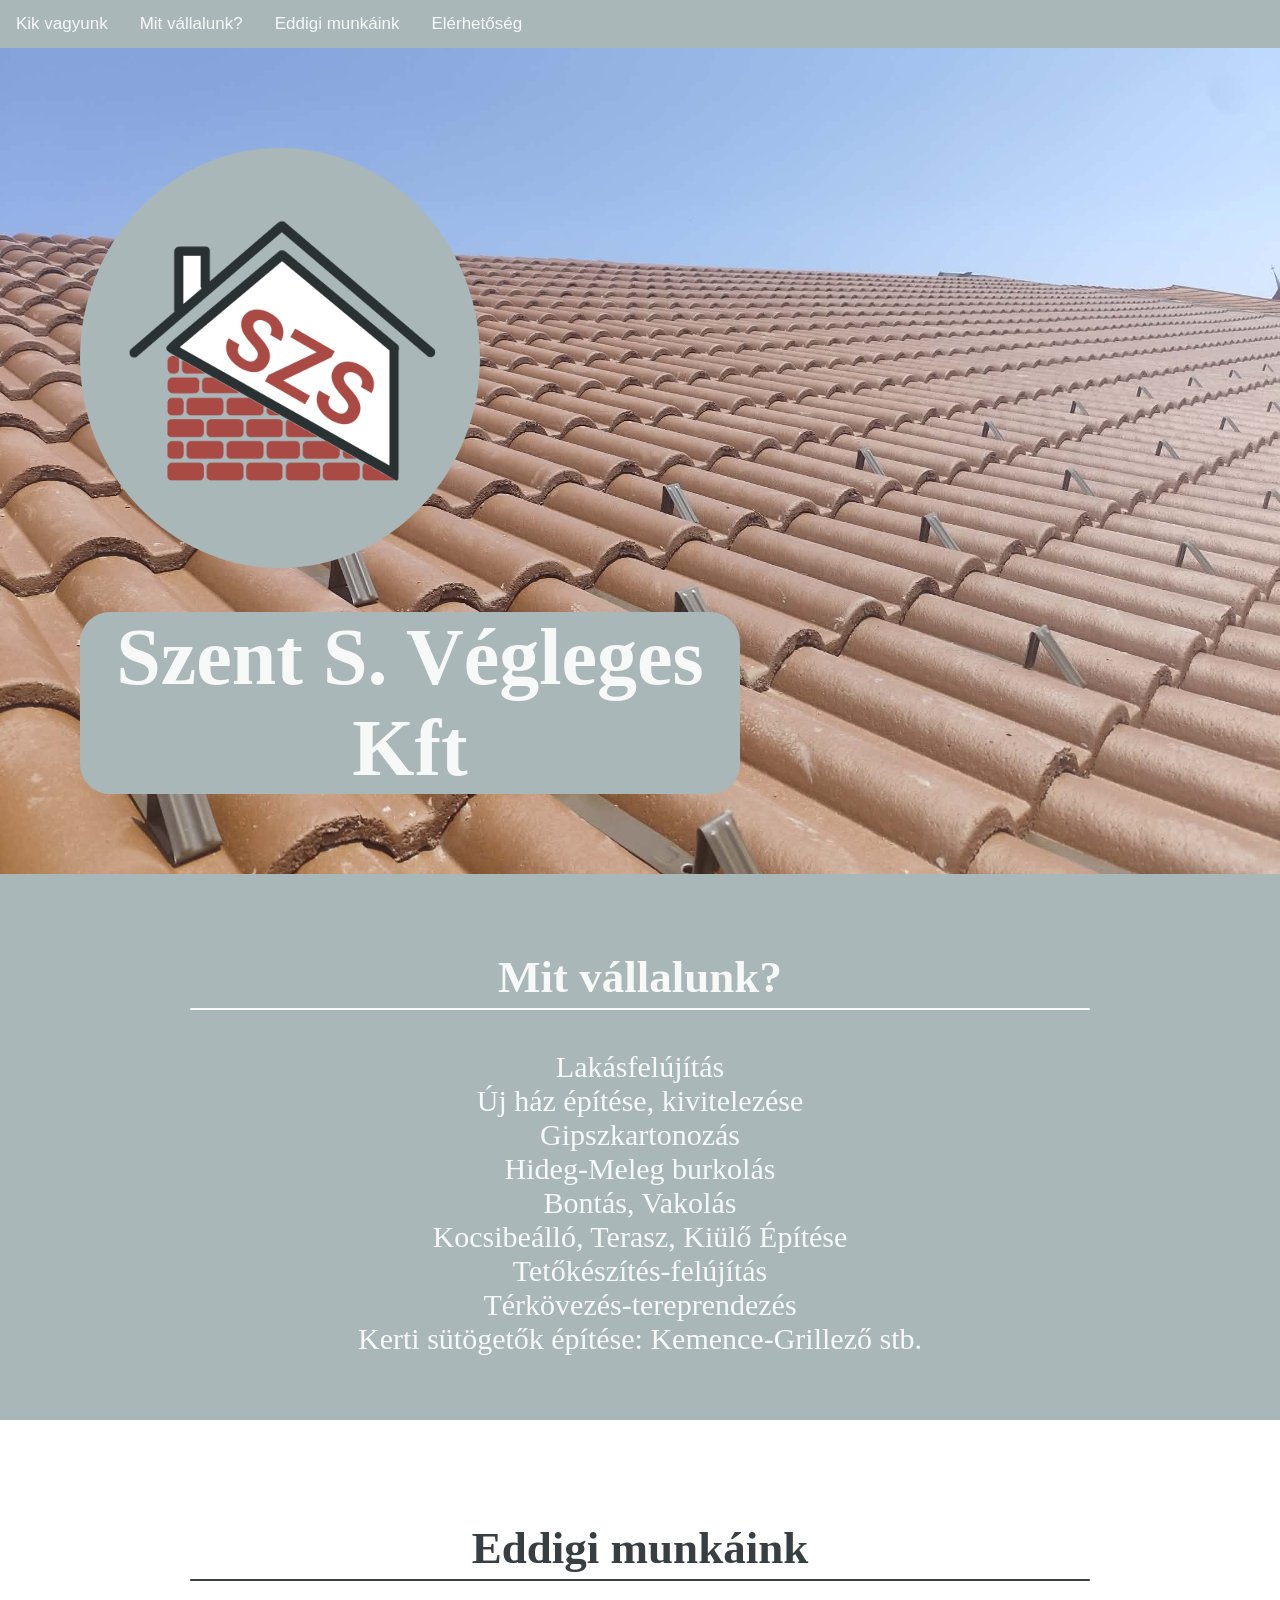
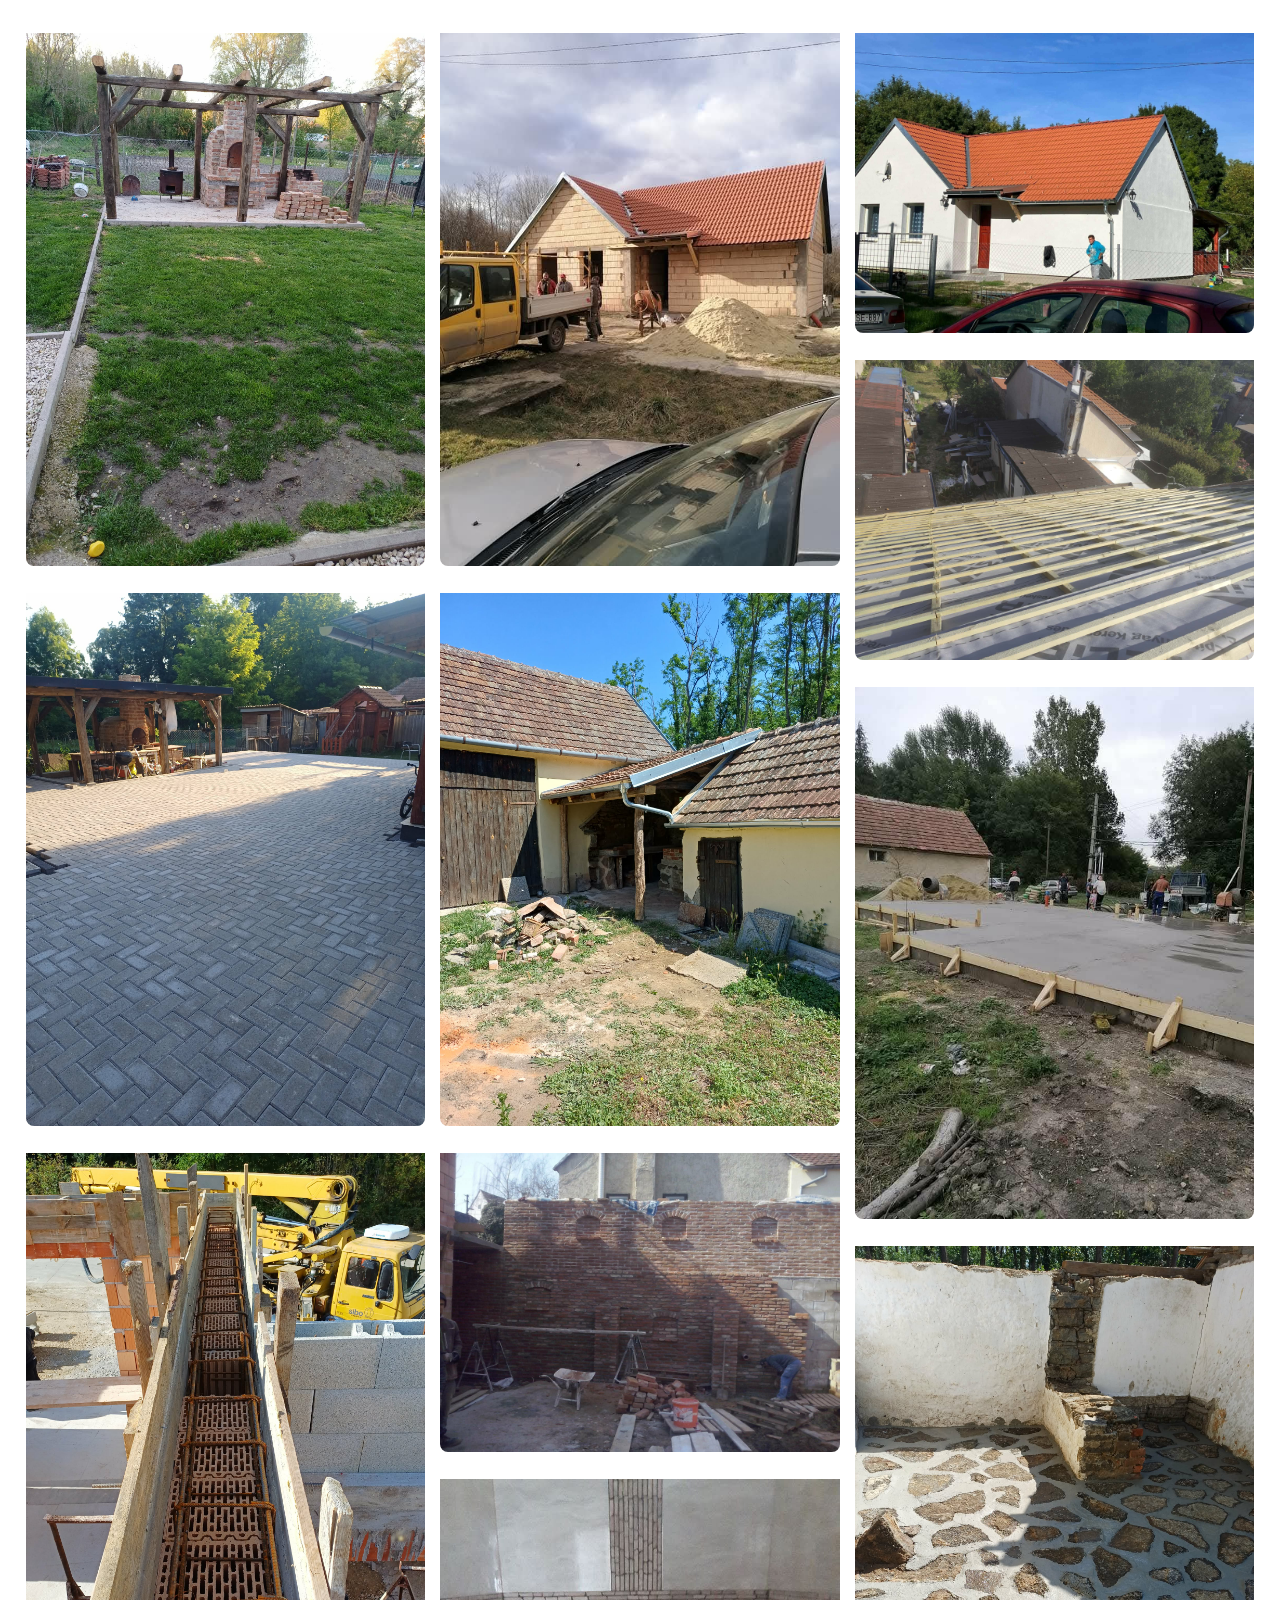
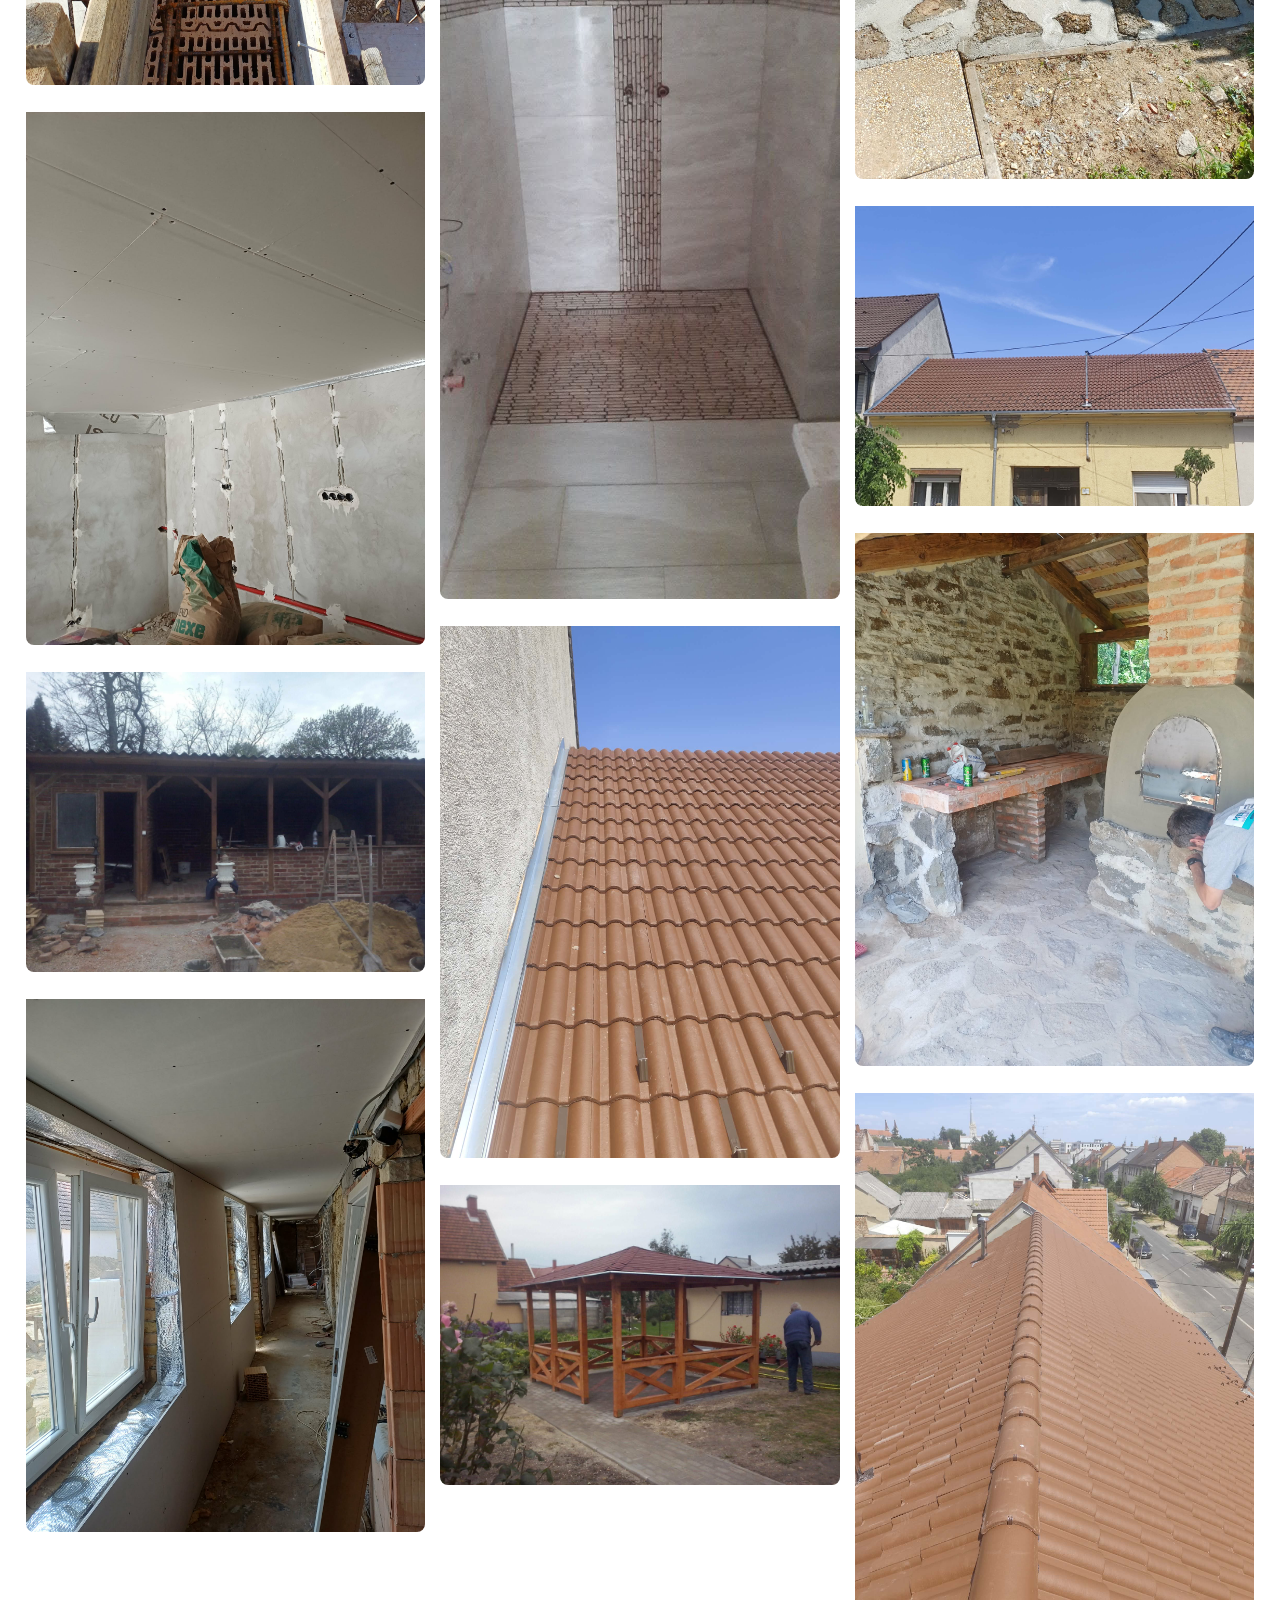
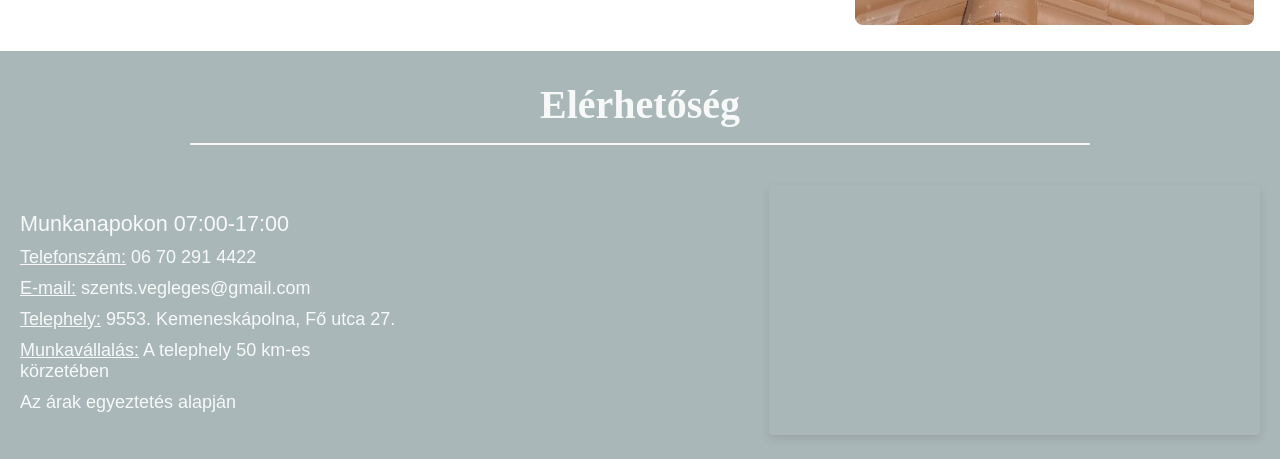
==== index.html @ 5f6bf582 "renamed main page" ====
<!DOCTYPE html>
<html lang="hu">

<head>
    <meta charset="UTF-8">
    <meta name="viewport" content="width=device-width, initial-scale=1.0">
    <title>Szent S Vegleges</title>
    <link rel="stylesheet" href="szents.css">
</head>

<body>
    <header id="fejlec">
        <ul id="navigacio">
            <li><a href="#elso">Kik vagyunk</a></li>
            <li><a href="#masodik">Mit vállalunk?</a></li>
            <li><a href="#harmadik">Eddigi munkáink</a></li>
            <li><a href="#elerhetoseg">Elérhetőség</a></li>
        </ul>
    </header>
    
    <div id="elso"></div>

    <div id="elsoszakasz">
        <img id="logo" src="SzentSLogo.png" alt="Logo">
        <h1 id="cegnev">Szent S. Végleges Kft</h1>
    </div>

    <div id="masodik"></div>

    <div id="masodikszakasz">
        <h2 id="mitvallalunk">Mit vállalunk?</h2>
        <div id="alsovonal1"></div>
        <ul id="lista">
            <li>Lakásfelújítás</li>
            <li>Új ház építése, kivitelezése</li>
            <li>Gipszkartonozás</li>
            <li>Hideg-Meleg burkolás</li>
            <li>Bontás, Vakolás</li>
            <li>Kocsibeálló, Terasz, Kiülő Építése</li>
            <li>Tetőkészítés-felújítás</li>
            <li>Térkövezés-tereprendezés</li>
            <li>Kerti sütögetők építése: Kemence-Grillező stb.</li>
        </ul>
    </div>

    <div id="harmadik"></div>

    <div id="harmadikszakasz">
        <h2 id="eddigimunkaink">Eddigi munkáink</h2>
        <div id="alsovonal2"></div>
        <div class="kepek">
            <img src="/kepek/1.jpg" alt="Kép 1">
            <img src="/kepek/2.jpg" alt="Kép 2">
            <img src="/kepek/3.jpg" alt="Kép 3">
            <img src="/kepek/4.jpg" alt="Kép 4">
            <img src="/kepek/5.jpg" alt="Kép 5">
            <img src="/kepek/6.jpg" alt="Kép 6">
            <img src="/kepek/7.jpg" alt="Kép 7">
            <img src="/kepek/8.jpg" alt="Kép 8">
            <img src="/kepek/9.jpg" alt="Kép 9">
            <img src="/kepek/10.jpg" alt="Kép 10">
            <img src="/kepek/11.jpg" alt="Kép 11">
            <img src="/kepek/12.jpg" alt="Kép 12">
            <img src="/kepek/13.jpg" alt="Kép 13">
            <img src="/kepek/14.jpg" alt="Kép 14">
            <img src="/kepek/15.jpg" alt="Kép 15">
            <img src="/kepek/16.jpg" alt="Kép 16">
            <img src="/kepek/17.jpg" alt="Kép 17">
            <img src="/kepek/18.jpg" alt="Kép 18">
            <img src="/kepek/19.jpg" alt="Kép 19">
        </div>

    </div>

    <footer id="lablec">
        <h2 id="elerhetoseg">Elérhetőség</h2>
        
        <div id="terelvalaszto"></div>

        <div id="tartalom">

            <div id="info">
                <p id="munkanapokon">Munkanapokon 07:00-17:00</p>
                <p><u>Telefonszám:</u> 06 70 291 4422</p>
                <p><u>E-mail:</u> szents.vegleges@gmail.com</p>
                <p><u>Telephely:</u> 9553. Kemeneskápolna, Fő utca 27.</p>
                <p><u>Munkavállalás:</u> A telephely 50 km-es körzetében</p>
                <p>Az árak egyeztetés alapján</p>
            </div>

            <div id="terkep">
                <iframe src="https://www.google.com/maps/embed?pb=!1m18!1m12!1m3!1d2710.4316448928585!2d17.10939957620664!3d47.208135871156024!2m3!1f0!2f0!3f0!3m2!1i1024!2i768!4f13.1!3m3!1m2!1s0x476945eb552e23a3%3A0xd497dae559a07c5!2zS2VtZW5lc2vDoXBvbG5hLCBGxZEgdS4gMjcsIDk1NTM!5e0!3m2!1shu!2shu!4v1784029054352!5m2!1shu!2shu" width="500" height="250" style="border:0;" allowfullscreen="" loading="lazy" referrerpolicy="strict-origin-when-cross-origin"></iframe>
            </div>
        </div> 
    </footer>

    <script src="szents.js"></script>
</body>

</html>
---- szents.css ----
* {
    margin: 0;
    padding: 0;
    box-sizing: border-box;
}

header
{
    position: sticky;
    top: 0;
}

#navigacio
{
    list-style-type: none;
    margin: 0;
    padding: 0;
    background-color: #AAB7B8;
    display: flex;
}

#navigacio li a
{
    display: block;
    color: #F7F9F9;
    text-align: center;
    padding: 14px 16px;
    text-decoration: none;
    font-family: Arial, Helvetica, sans-serif;
    font-size: 17px;
}

#navigacio li a:hover
{
    background-color: #373F43;
}

#navigacio li a.active
{
    background-color: #373F43;
}


#elsoszakasz
{
    background-image: url("teto.jpg");
    background-size: cover;
    background-position: center;
    background-repeat: no-repeat;
    
    padding-left: 80px;
    padding-top: 100px;
    padding-bottom:80px;

}

#logo
{
    padding-bottom: 20px;
    width: 400px;
    background-color: #AAB7B8;
    border-radius: 50%;
}

#cegnev
{
    margin-top: 40px;
    text-align: center;
    width: 55%;
    border-radius: 30px;
    background-color: #AAB7B8;
    color: #F7F9F9;
    font-size: 80px;
}

#masodikszakasz
{
    background-color: #AAB7B8;
    text-align: center;
    color: #F7F9F9;
    padding: 5%;
    padding-top: 6%;
}

#mitvallalunk
{
    font-size: 45px;
}

#alsovonal1
{
    width: 80%;
    max-width: 900px;
    height: 2px;
    background-color: #F7F9F9;
    border-radius: 10px;
    margin: 5px auto 40px auto;
}

#lista
{
    font-size: 30px;
    list-style: none;
}

#harmadikszakasz
{
    margin: 2%;
    text-align: center;
    color: #373F43;
    font-size: 30px;
    padding-top: 6%;
}

#alsovonal2
{
    width: 80%;
    max-width: 900px;
    height: 2px;
    background-color: #373F43;
    border-radius: 10px;
    margin: 5px auto 40px auto;
}

.kepek img
{
    width: 100%;
    height: auto;
    margin-bottom: 15px;
    display: block;
    border-radius: 8px;
    padding-top: 3%;
}

.kepek
{
    column-count: 3;
    column-gap: 15px;
}

@media (max-width: 800px) {
  .kepek {
    column-count: 2; 
  }
}

@media (max-width: 500px) {
  .kepek {
    column-count: 1;
  }
}



#lablec
{
    background-color: #AAB7B8;
    color: #F7F9F9;
    padding: 20px 20px;
    text-align: center;
    
}

#elerhetoseg
{
    padding-top: 10px;
    padding-bottom: 10px;
    font-size: 40px;
    margin-bottom: 5px;
}

#terelvalaszto
{
    width: 80%;
    max-width: 900px;
    height: 2px;
    background-color: #F7F9F9;
    border-radius: 10px;
    margin: 0 auto 40px auto;
}

#tartalom
{
    display: flex;
    flex-direction: row;
    justify-content: center;
    align-items: center;
    gap: 30%;
    margin: 0 auto;
    font-family: Arial, Helvetica, sans-serif;
}

#munkanapokon
{
    font-size: larger;
}

#info
{
    display: flex;
    flex-direction: column;
    gap: 10px;
    text-align: left;
    font-size: large;
}

#info p
{
    margin: 0;
}

#terkep iframe
{
    max-width: 100%;
    border-radius: 4px;
    box-shadow: 0 4px 10px rgba(0, 0, 0, 0.1);
}
@media (max-width: 800px) {
  .contact-content {
    flex-direction: column;    /* Vízszintesről függőlegesre vált */
    gap: 40px;                 /* Kisebb térköz mobilon */
  }
}
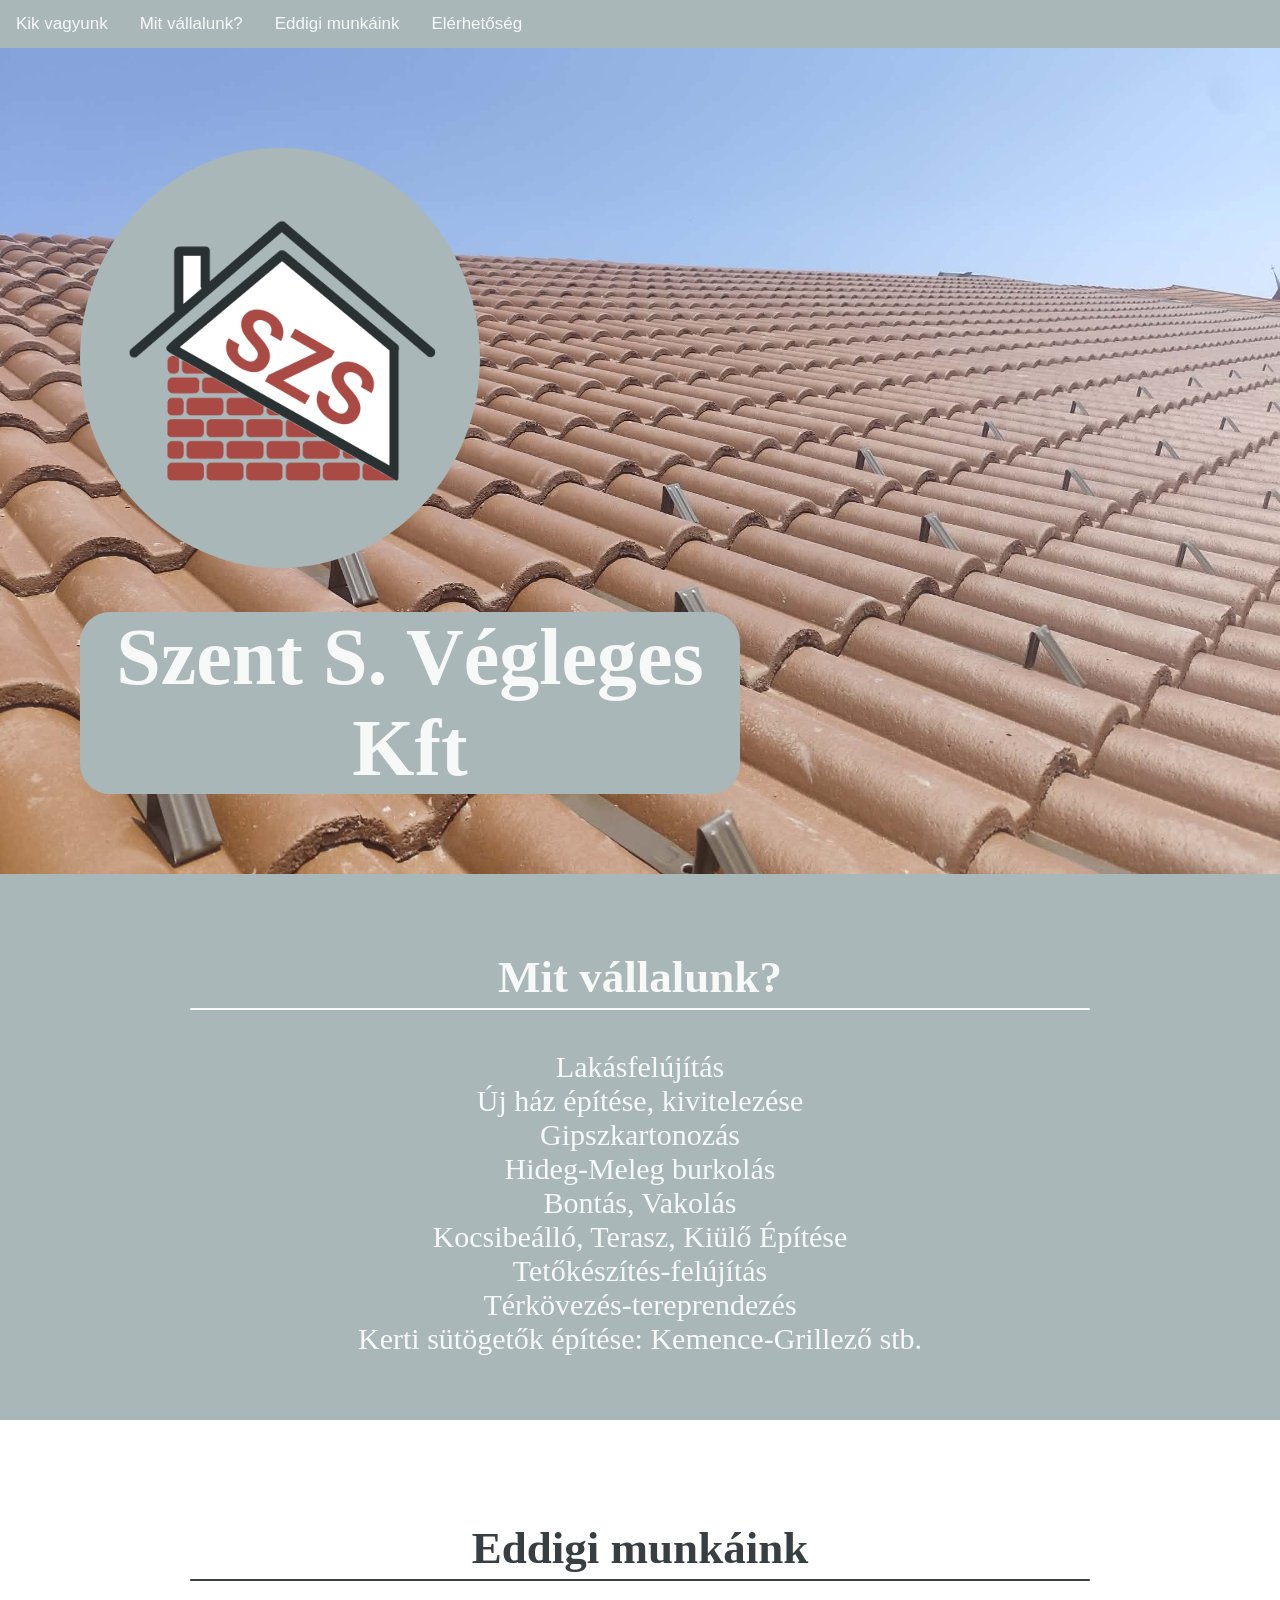
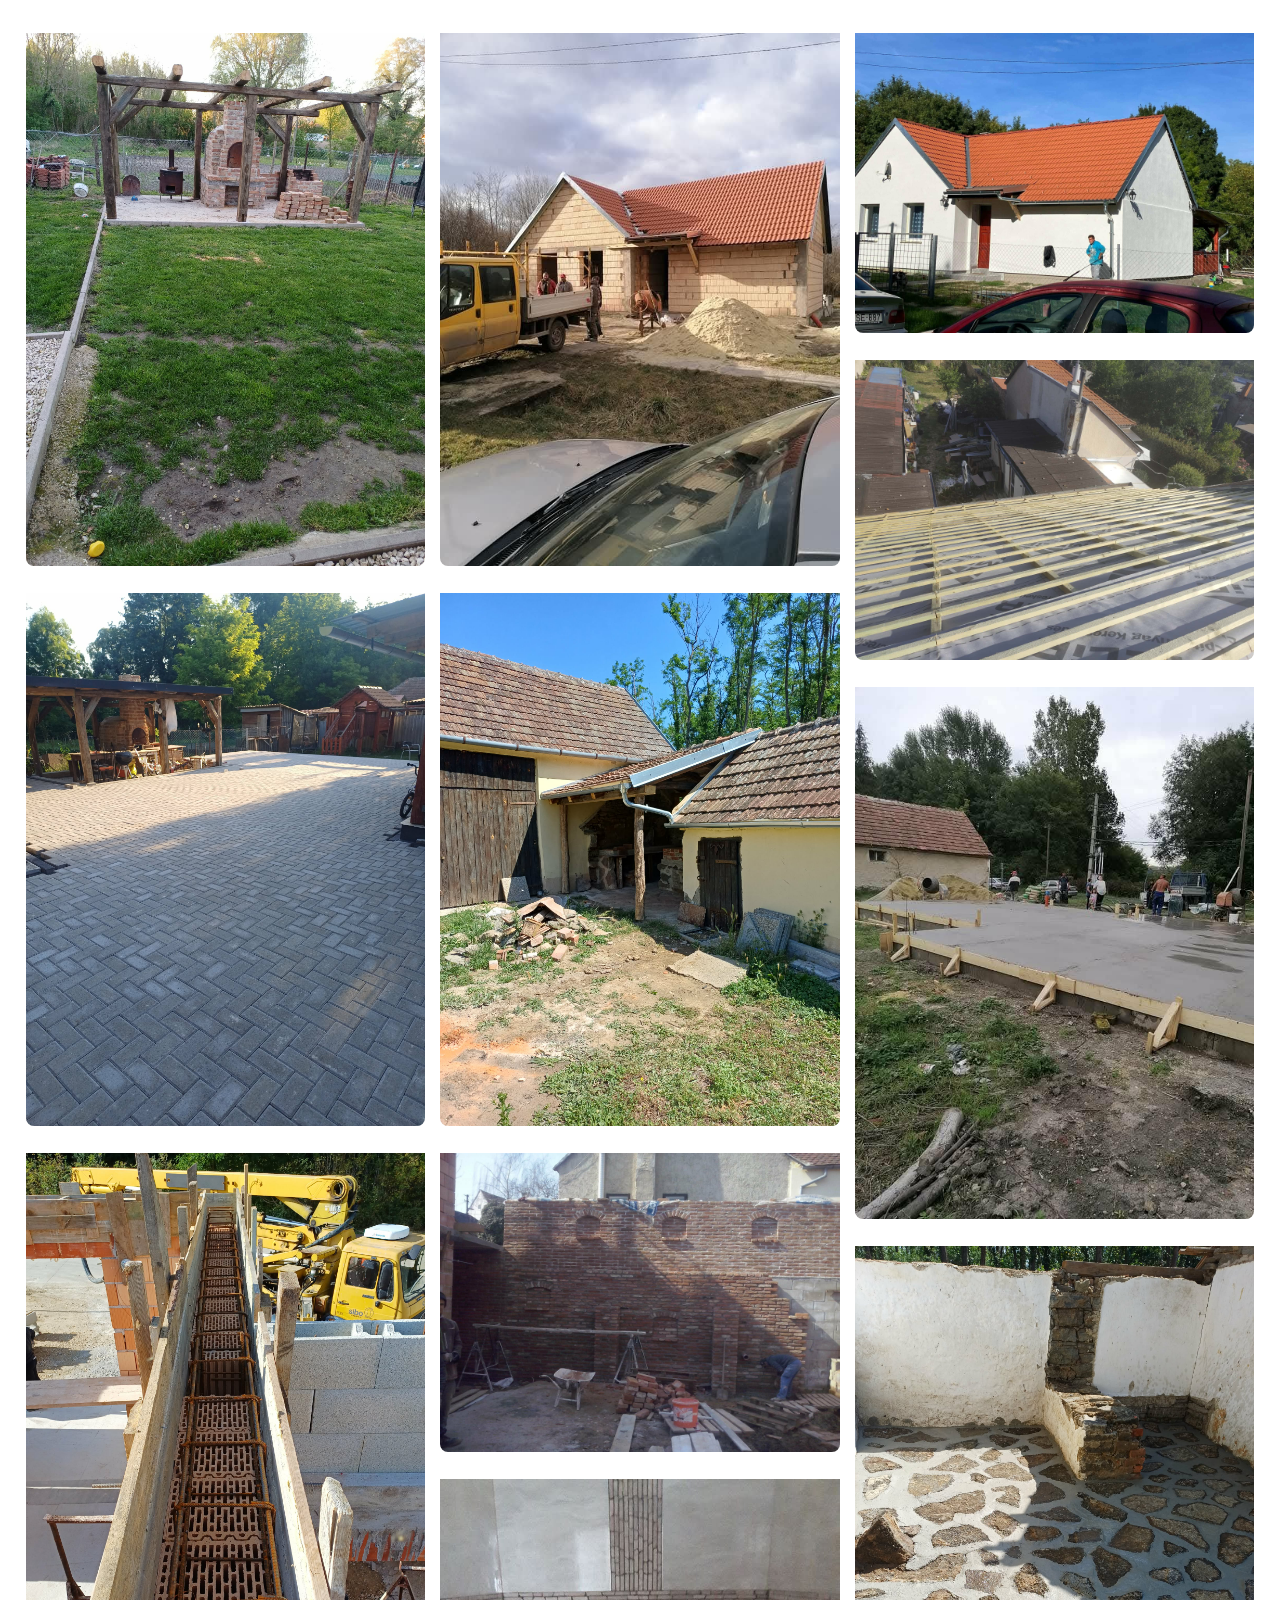
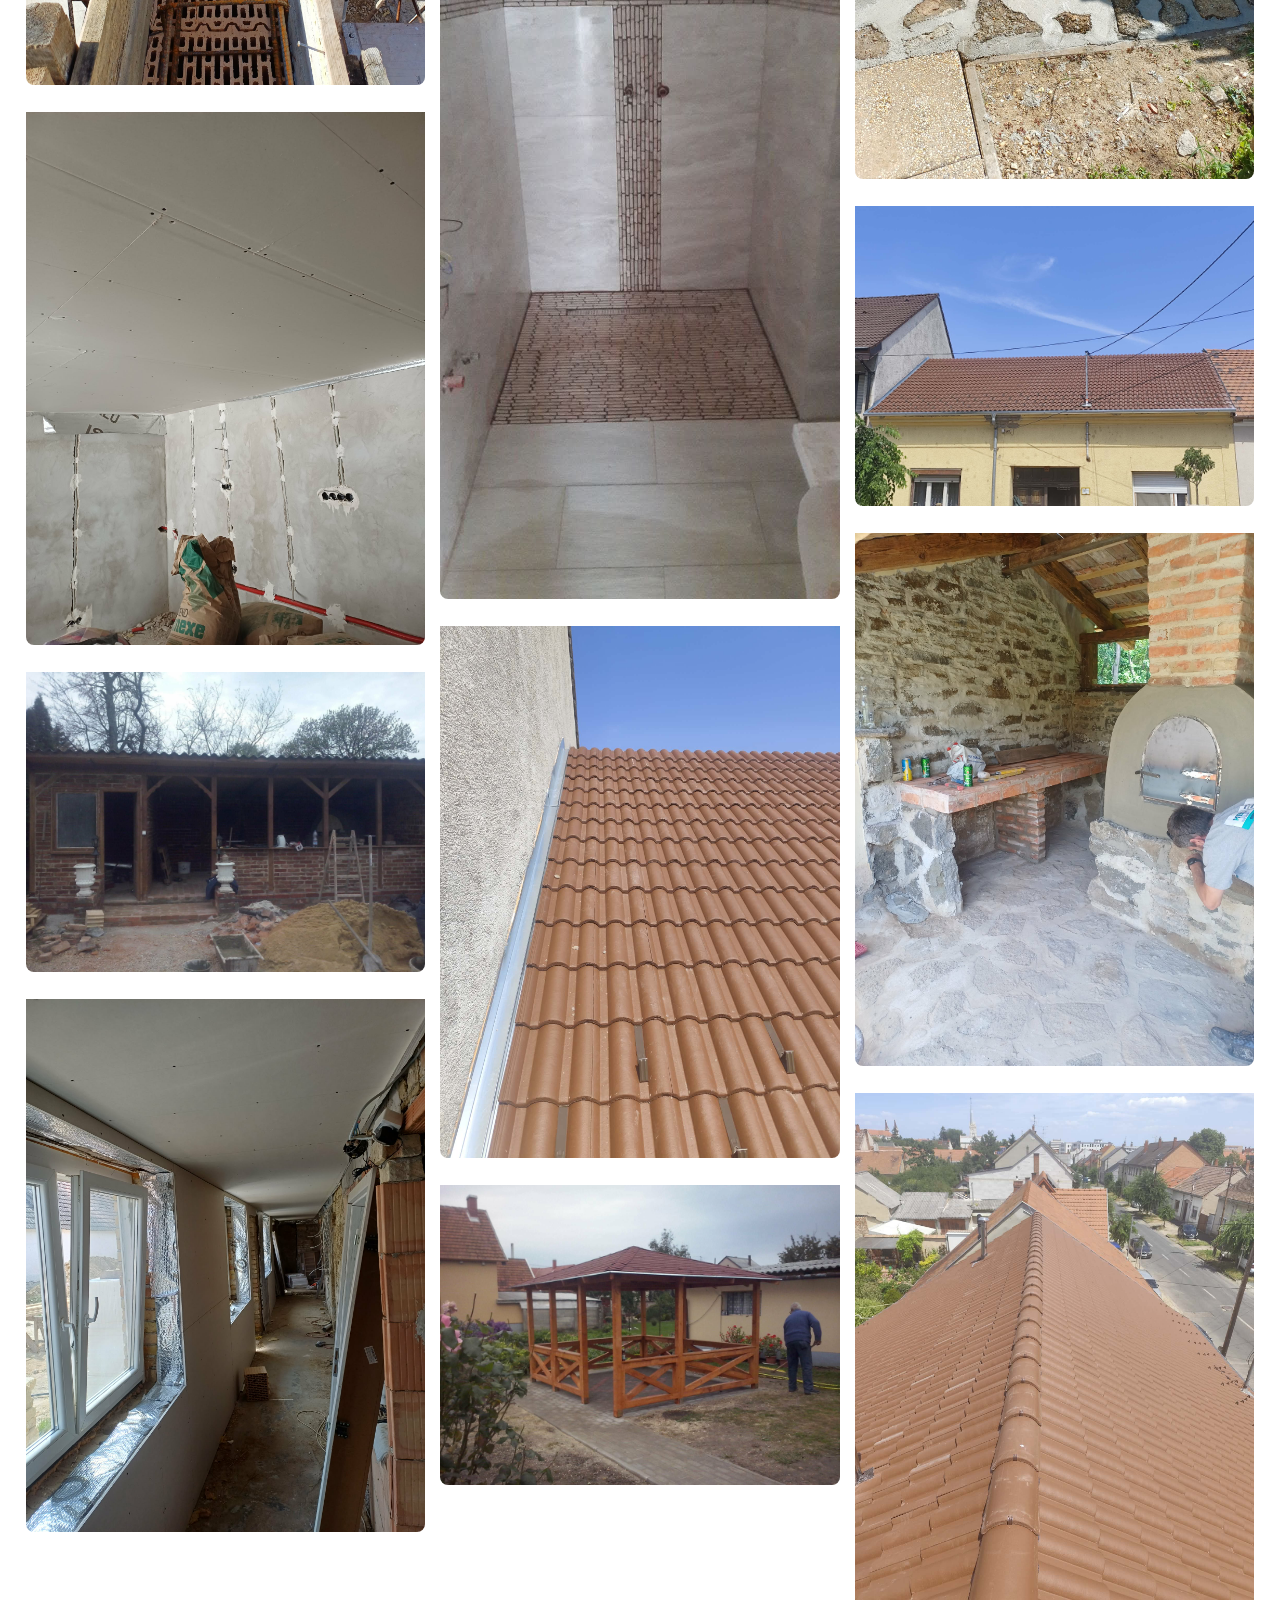
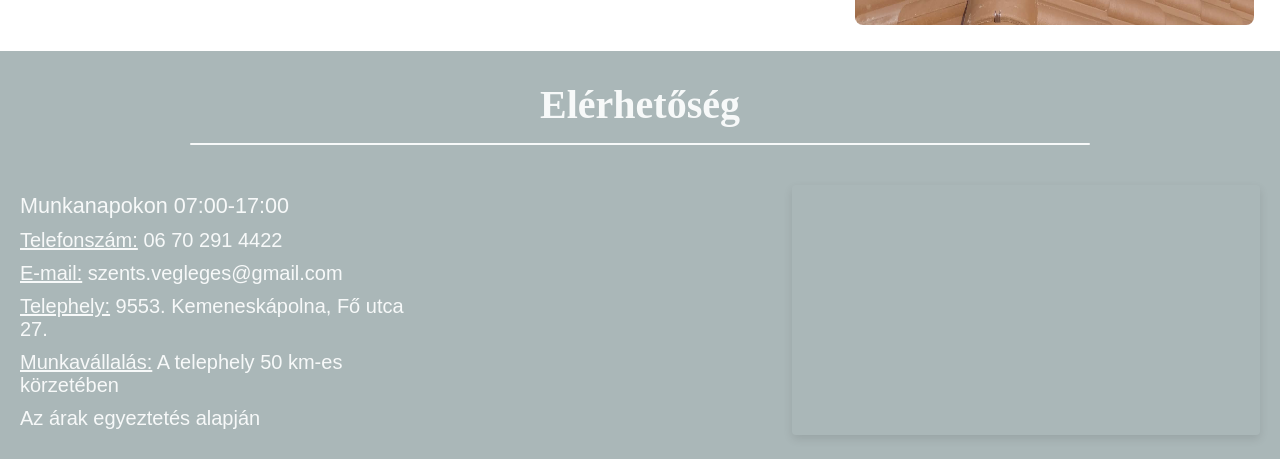
==== commit 8c1ba042: "rename img and responsive" ====
--- a/index.html
+++ b/index.html
@@ -49,25 +49,25 @@
         <h2 id="eddigimunkaink">Eddigi munkáink</h2>
         <div id="alsovonal2"></div>
         <div class="kepek">
-            <img src="/kepek/1.jpg" alt="Kép 1">
-            <img src="/kepek/2.jpg" alt="Kép 2">
-            <img src="/kepek/3.jpg" alt="Kép 3">
-            <img src="/kepek/4.jpg" alt="Kép 4">
-            <img src="/kepek/5.jpg" alt="Kép 5">
-            <img src="/kepek/6.jpg" alt="Kép 6">
-            <img src="/kepek/7.jpg" alt="Kép 7">
-            <img src="/kepek/8.jpg" alt="Kép 8">
-            <img src="/kepek/9.jpg" alt="Kép 9">
-            <img src="/kepek/10.jpg" alt="Kép 10">
-            <img src="/kepek/11.jpg" alt="Kép 11">
-            <img src="/kepek/12.jpg" alt="Kép 12">
-            <img src="/kepek/13.jpg" alt="Kép 13">
-            <img src="/kepek/14.jpg" alt="Kép 14">
-            <img src="/kepek/15.jpg" alt="Kép 15">
-            <img src="/kepek/16.jpg" alt="Kép 16">
-            <img src="/kepek/17.jpg" alt="Kép 17">
-            <img src="/kepek/18.jpg" alt="Kép 18">
-            <img src="/kepek/19.jpg" alt="Kép 19">
+            <img src="/kepek/1.jpg" alt="sütögető">
+            <img src="/kepek/2.jpg" alt="terasz és sütögető">
+            <img src="/kepek/3.jpg" alt="épülő ház fala">
+            <img src="/kepek/4.jpg" alt="belső burkolás">
+            <img src="/kepek/5.jpg" alt="belső terasz">
+            <img src="/kepek/6.jpg" alt="belső burkolás">
+            <img src="/kepek/7.jpg" alt="új ház építése">
+            <img src="/kepek/8.jpg" alt="kocsibeálló">
+            <img src="/kepek/9.jpg" alt="új ház építése">
+            <img src="/kepek/10.jpg" alt="lakásfelújítás">
+            <img src="/kepek/11.jpg" alt="tetőkészítés-felújítás">
+            <img src="/kepek/12.jpg" alt="kiülő építése">
+            <img src="/kepek/13.jpg" alt="új ház építése">
+            <img src="/kepek/14.jpg" alt="tetőszerkezet">
+            <img src="/kepek/15.jpg" alt="betonozás">
+            <img src="/kepek/16.jpg" alt="bontás">
+            <img src="/kepek/17.jpg" alt="tetőkészítés-felújítás">
+            <img src="/kepek/18.jpg" alt="kemence-grillező építése">
+            <img src="/kepek/19.jpg" alt="tetőkészítés-felújítás">
         </div>
 
     </div>
--- a/szents.css
+++ b/szents.css
@@ -1,3 +1,14 @@
+
+p {
+  font-size: 16px;
+}
+
+@media (min-width: 768px) {
+  p {
+    font-size: 20px; 
+  }
+}
+
 * {
     margin: 0;
     padding: 0;
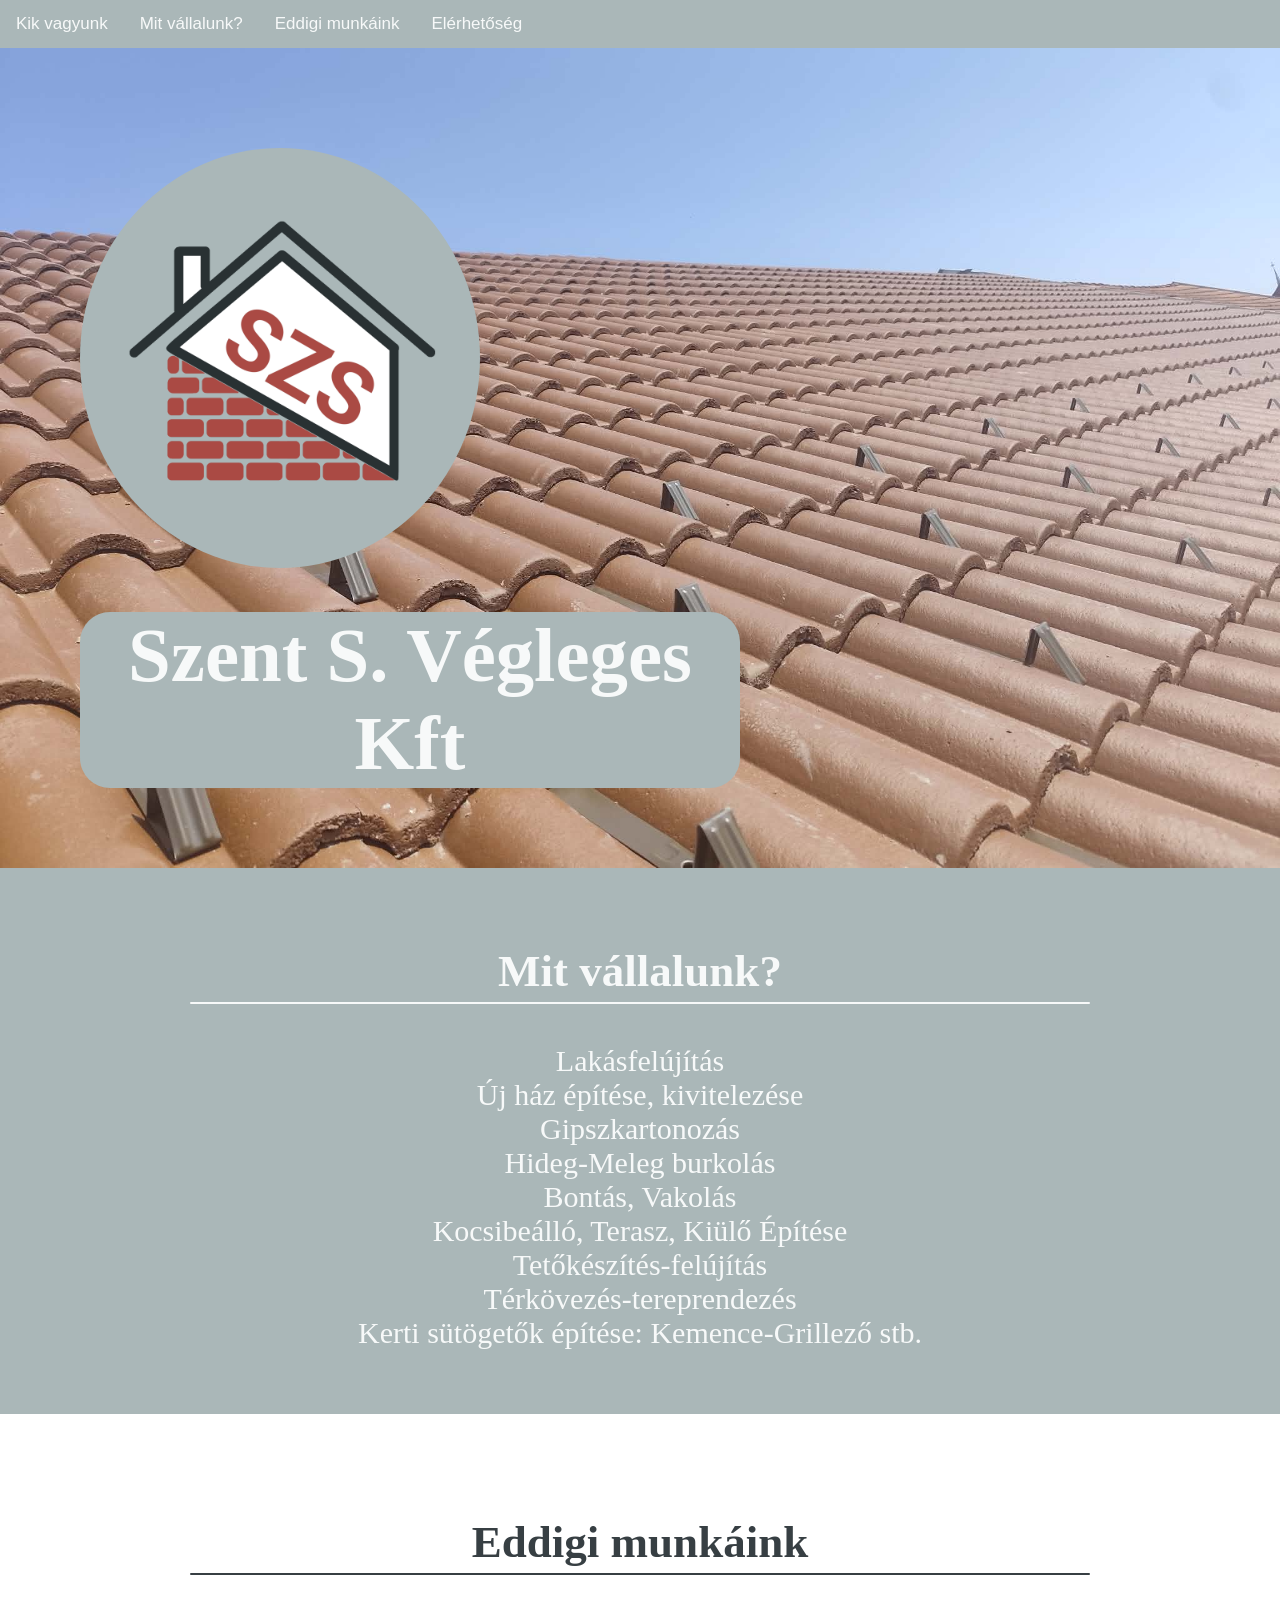
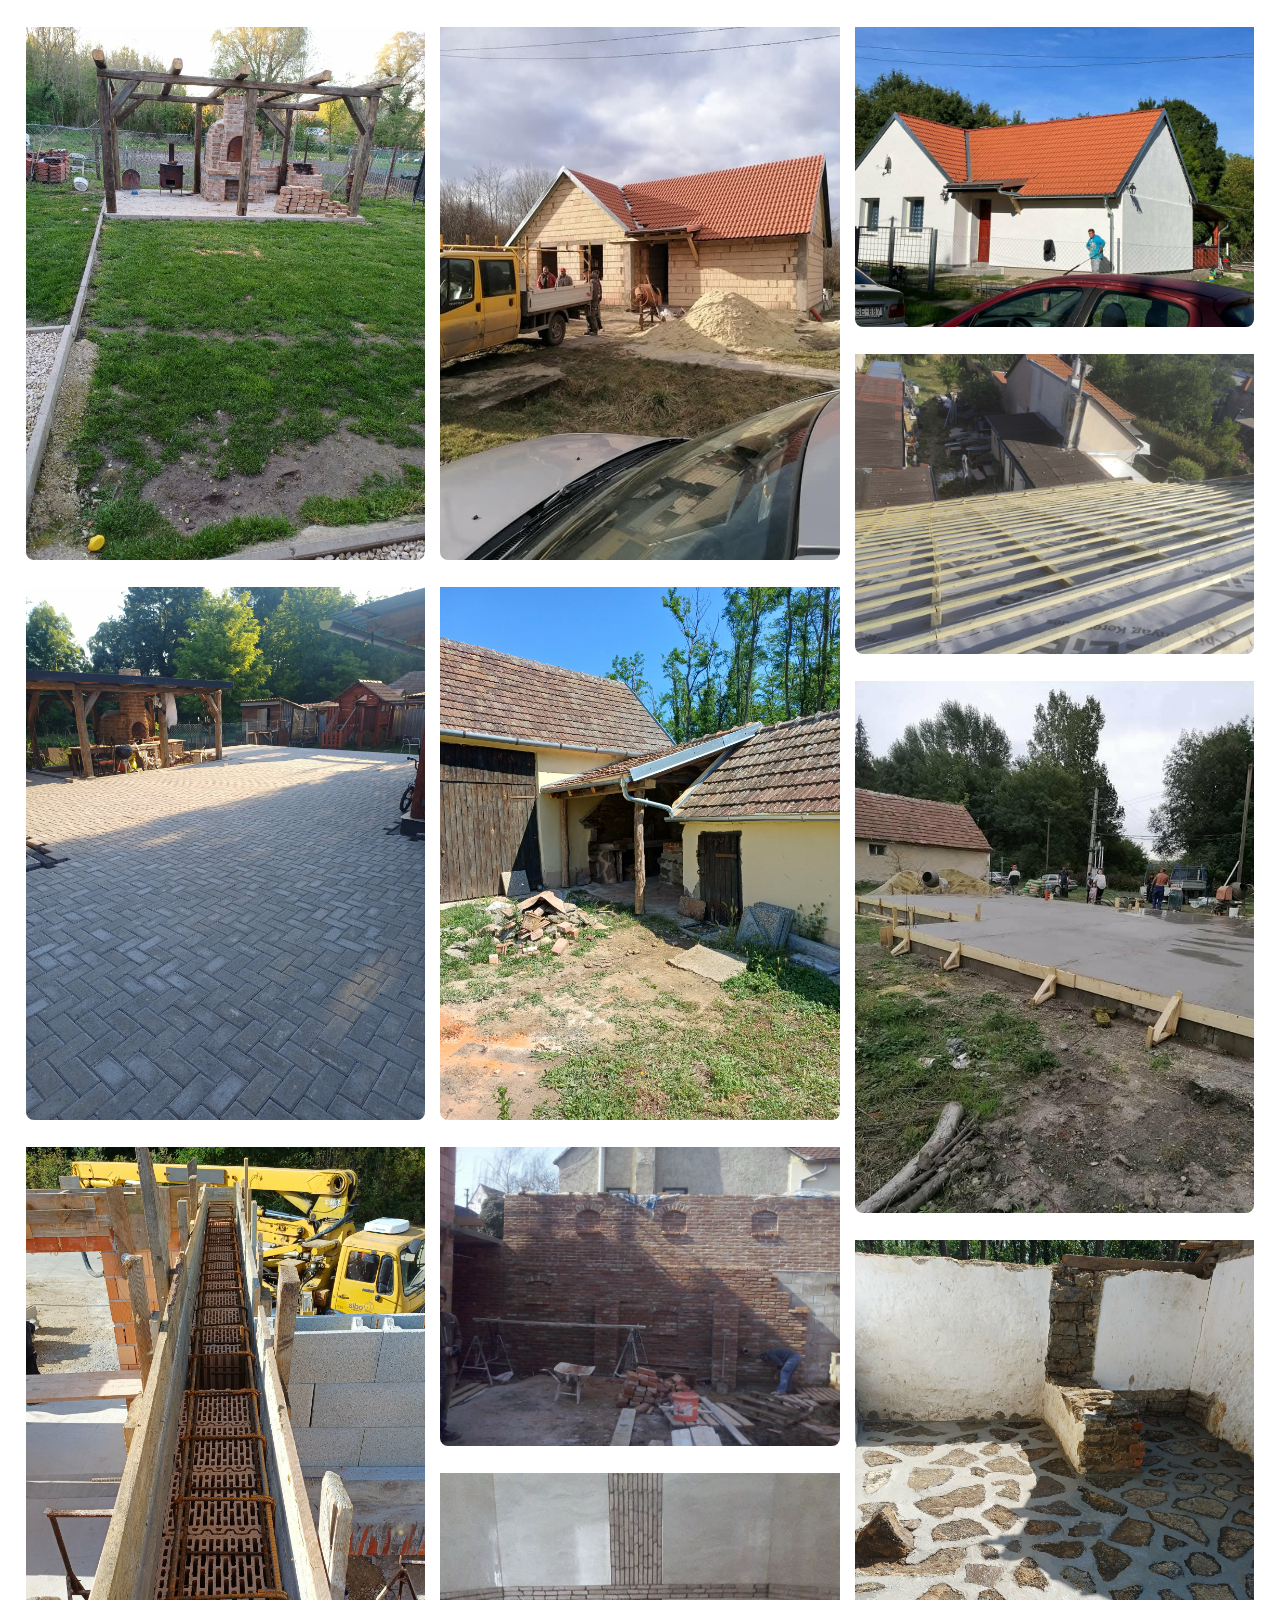
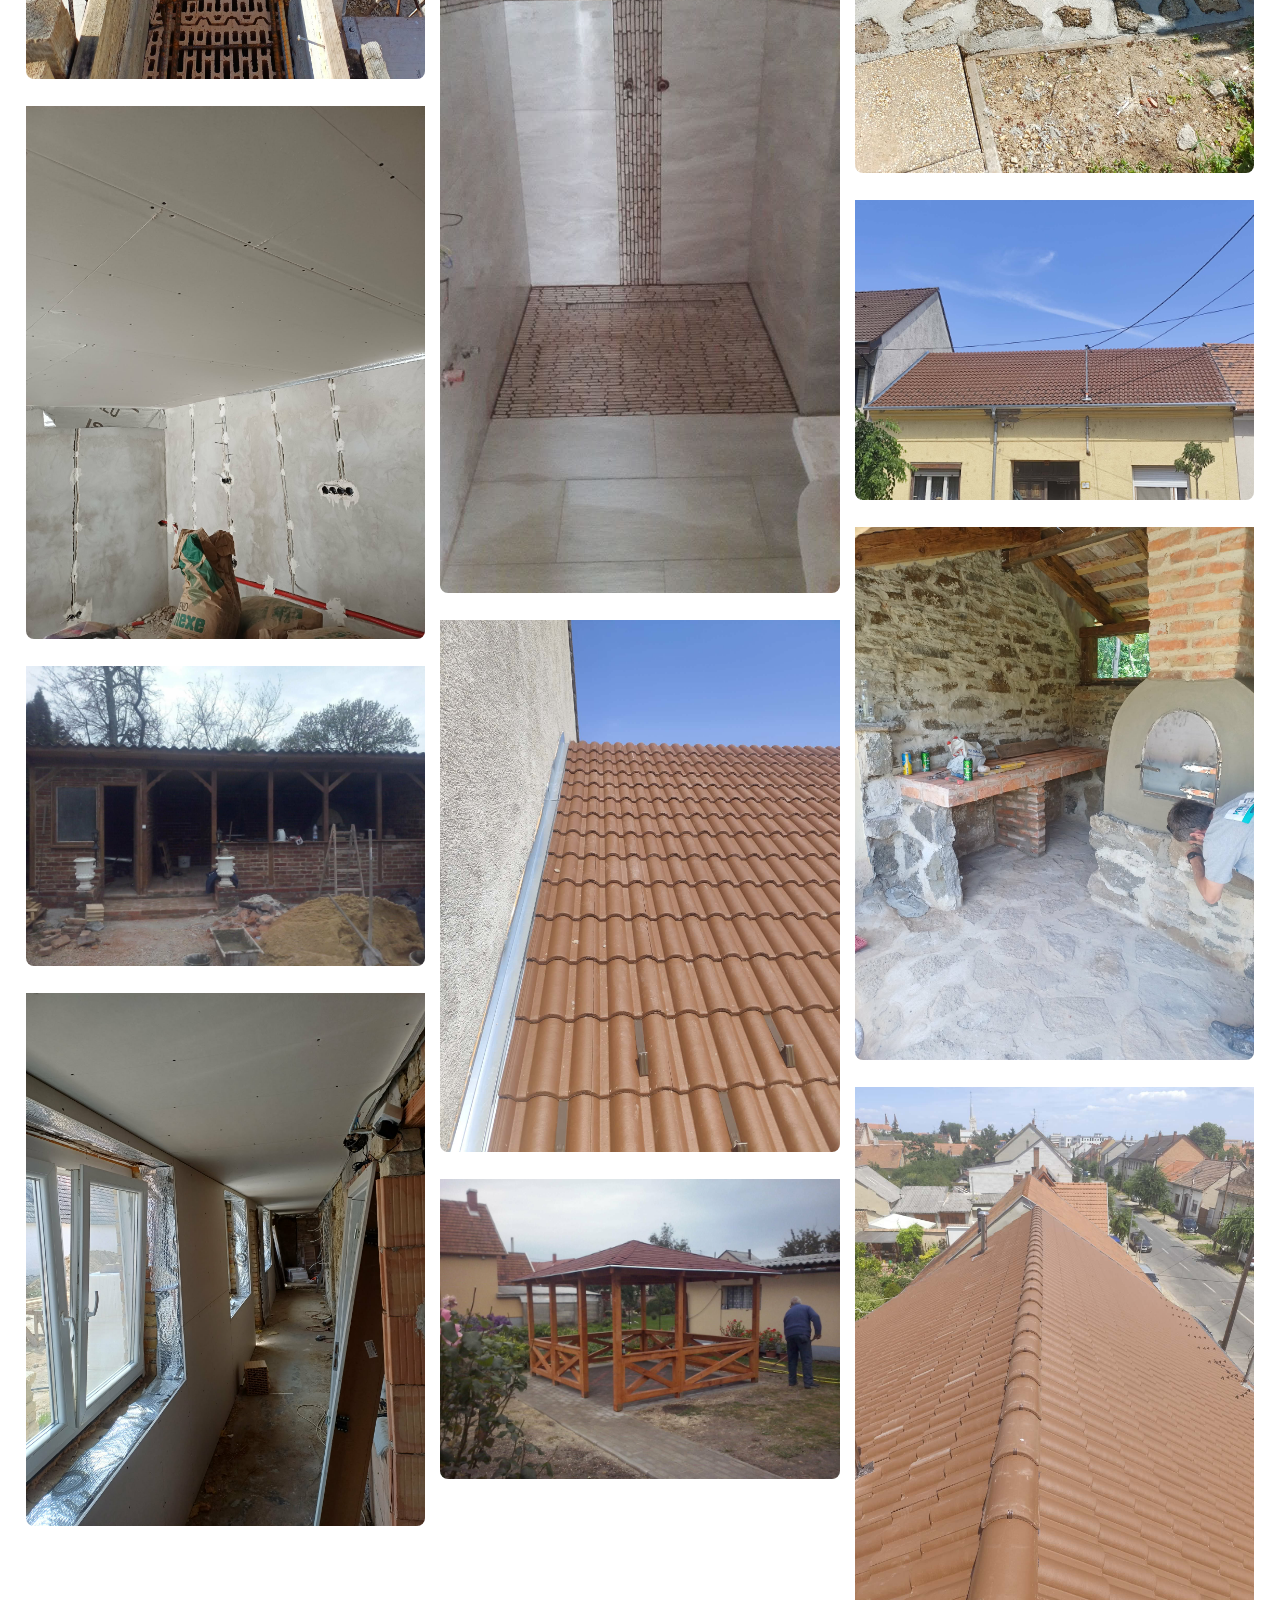
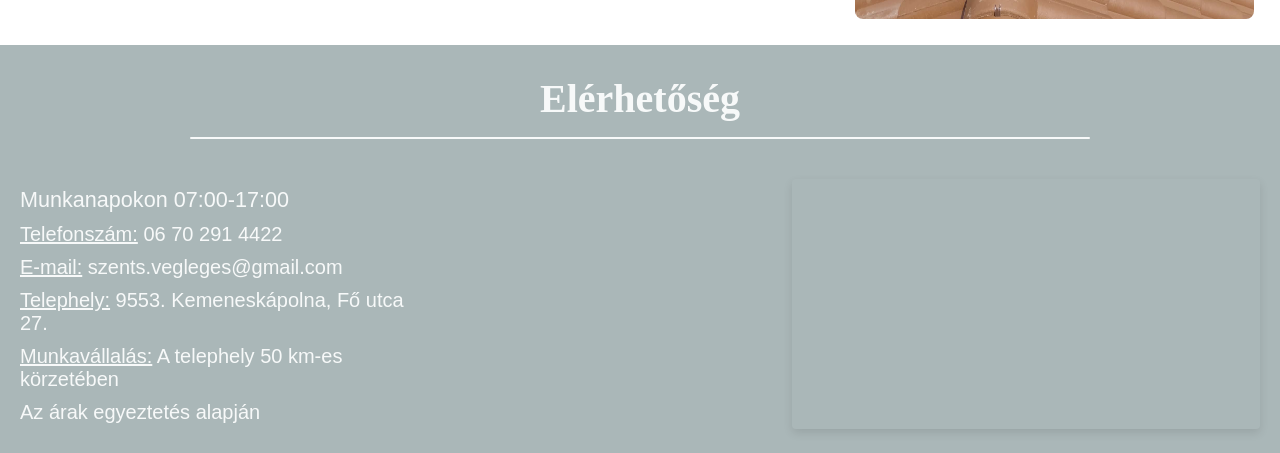
==== commit f3c6404f: "fixing" ====
--- a/index.html
+++ b/index.html
@@ -10,24 +10,22 @@
 
 <body>
     <header id="fejlec">
-        <ul id="navigacio">
-            <li><a href="#elso">Kik vagyunk</a></li>
-            <li><a href="#masodik">Mit vállalunk?</a></li>
-            <li><a href="#harmadik">Eddigi munkáink</a></li>
-            <li><a href="#elerhetoseg">Elérhetőség</a></li>
-        </ul>
+        <nav>
+            <ul id="navigacio">
+                <li><a href="#elso">Kik vagyunk</a></li>
+                <li><a href="#masodik">Mit vállalunk?</a></li>
+                <li><a href="#harmadik">Eddigi munkáink</a></li>
+                <li><a href="#elerhetoseg">Elérhetőség</a></li>
+            </ul>
+        </nav>
     </header>
-    
-    <div id="elso"></div>
 
-    <div id="elsoszakasz">
-        <img id="logo" src="SzentSLogo.png" alt="Logo">
+    <section id="elsoszakasz">
+        <img id="logo" src="SzentSLogo.png" alt="Szent S. Végleges Kft Logo">
         <h1 id="cegnev">Szent S. Végleges Kft</h1>
-    </div>
+    </section>
 
-    <div id="masodik"></div>
-
-    <div id="masodikszakasz">
+    <section id="masodikszakasz">
         <h2 id="mitvallalunk">Mit vállalunk?</h2>
         <div id="alsovonal1"></div>
         <ul id="lista">
@@ -41,36 +39,34 @@
             <li>Térkövezés-tereprendezés</li>
             <li>Kerti sütögetők építése: Kemence-Grillező stb.</li>
         </ul>
-    </div>
+    </section>
 
-    <div id="harmadik"></div>
-
-    <div id="harmadikszakasz">
+    <section id="harmadikszakasz">
         <h2 id="eddigimunkaink">Eddigi munkáink</h2>
         <div id="alsovonal2"></div>
         <div class="kepek">
-            <img src="/kepek/1.jpg" alt="sütögető">
-            <img src="/kepek/2.jpg" alt="terasz és sütögető">
-            <img src="/kepek/3.jpg" alt="épülő ház fala">
-            <img src="/kepek/4.jpg" alt="belső burkolás">
-            <img src="/kepek/5.jpg" alt="belső terasz">
-            <img src="/kepek/6.jpg" alt="belső burkolás">
-            <img src="/kepek/7.jpg" alt="új ház építése">
-            <img src="/kepek/8.jpg" alt="kocsibeálló">
-            <img src="/kepek/9.jpg" alt="új ház építése">
-            <img src="/kepek/10.jpg" alt="lakásfelújítás">
-            <img src="/kepek/11.jpg" alt="tetőkészítés-felújítás">
-            <img src="/kepek/12.jpg" alt="kiülő építése">
-            <img src="/kepek/13.jpg" alt="új ház építése">
-            <img src="/kepek/14.jpg" alt="tetőszerkezet">
-            <img src="/kepek/15.jpg" alt="betonozás">
-            <img src="/kepek/16.jpg" alt="bontás">
-            <img src="/kepek/17.jpg" alt="tetőkészítés-felújítás">
-            <img src="/kepek/18.jpg" alt="kemence-grillező építése">
-            <img src="/kepek/19.jpg" alt="tetőkészítés-felújítás">
+            <img src="/kepek/1.jpg" alt="sütögető" loading="lazy">
+            <img src="/kepek/2.jpg" alt="terasz és sütögető" loading="lazy">
+            <img src="/kepek/3.jpg" alt="épülő ház fala" loading="lazy">
+            <img src="/kepek/4.jpg" alt="belső burkolás" loading="lazy">
+            <img src="/kepek/5.jpg" alt="belső terasz" loading="lazy">
+            <img src="/kepek/6.jpg" alt="belső burkolás" loading="lazy">
+            <img src="/kepek/7.jpg" alt="új ház építése" loading="lazy">
+            <img src="/kepek/8.jpg" alt="kocsibeálló" loading="lazy">
+            <img src="/kepek/9.jpg" alt="új ház építése" loading="lazy">
+            <img src="/kepek/10.jpg" alt="lakásfelújítás" loading="lazy">
+            <img src="/kepek/11.jpg" alt="tetőkészítés-felújítás" loading="lazy">
+            <img src="/kepek/12.jpg" alt="kiülő építése" loading="lazy">
+            <img src="/kepek/13.jpg" alt="új ház építése" loading="lazy">
+            <img src="/kepek/14.jpg" alt="tetőszerkezet" loading="lazy">
+            <img src="/kepek/15.jpg" alt="betonozás" loading="lazy">
+            <img src="/kepek/16.jpg" alt="bontás" loading="lazy">
+            <img src="/kepek/17.jpg" alt="tetőkészítés-felújítás" loading="lazy">
+            <img src="/kepek/18.jpg" alt="kemence-grillező építése" loading="lazy">
+            <img src="/kepek/19.jpg" alt="tetőkészítés-felújítás" loading="lazy">
         </div>
 
-    </div>
+    </section>
 
     <footer id="lablec">
         <h2 id="elerhetoseg">Elérhetőség</h2>
--- a/szents.css
+++ b/szents.css
@@ -51,6 +51,9 @@
     background-color: #373F43;
 }
 
+#elsoszakasz, #masodikszakasz, #harmadikszakasz, #lablec {
+    scroll-margin-top: 70px; 
+}
 
 #elsoszakasz
 {
@@ -81,7 +84,7 @@
     border-radius: 30px;
     background-color: #AAB7B8;
     color: #F7F9F9;
-    font-size: 80px;
+    font-size: clamp(40px, 6vw, 80px);
 }
 
 #masodikszakasz
@@ -227,7 +230,7 @@
     box-shadow: 0 4px 10px rgba(0, 0, 0, 0.1);
 }
 @media (max-width: 800px) {
-  .contact-content {
+  #tartalom {
     flex-direction: column;    /* Vízszintesről függőlegesre vált */
     gap: 40px;                 /* Kisebb térköz mobilon */
   }
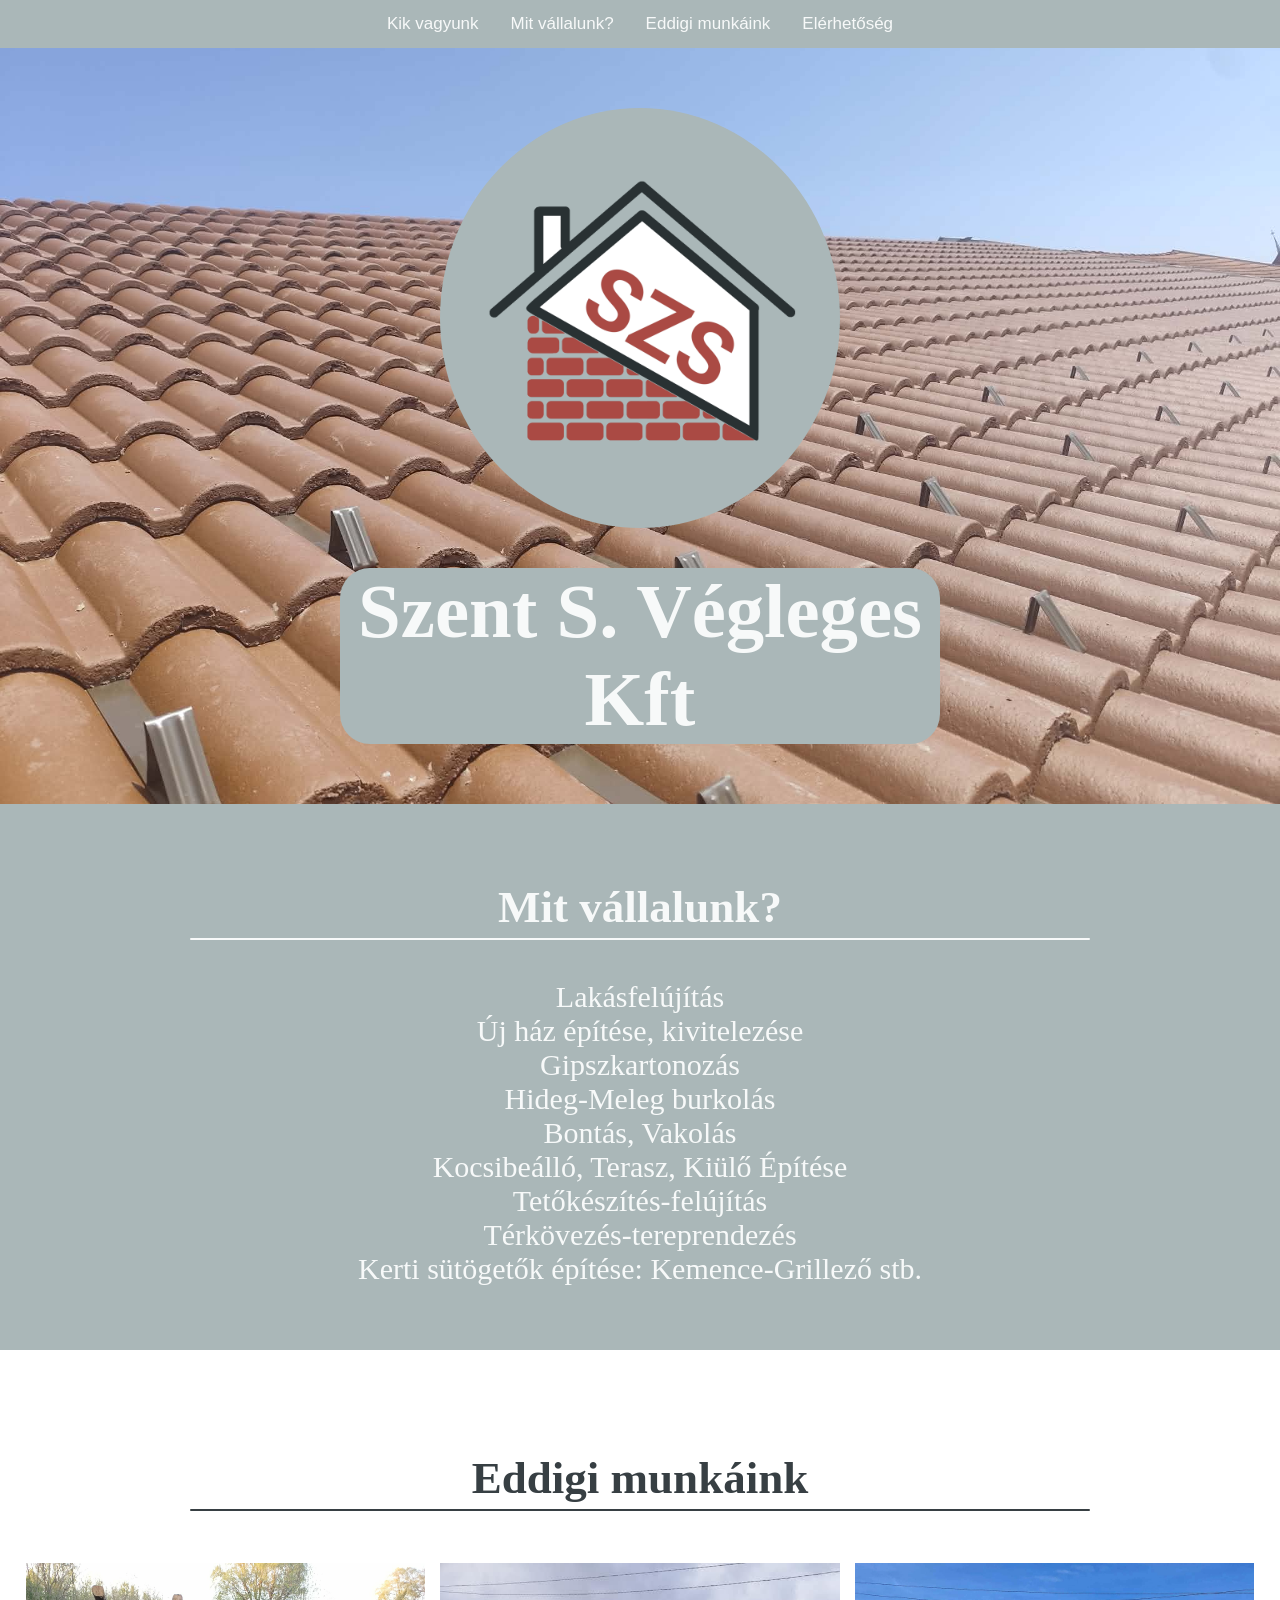
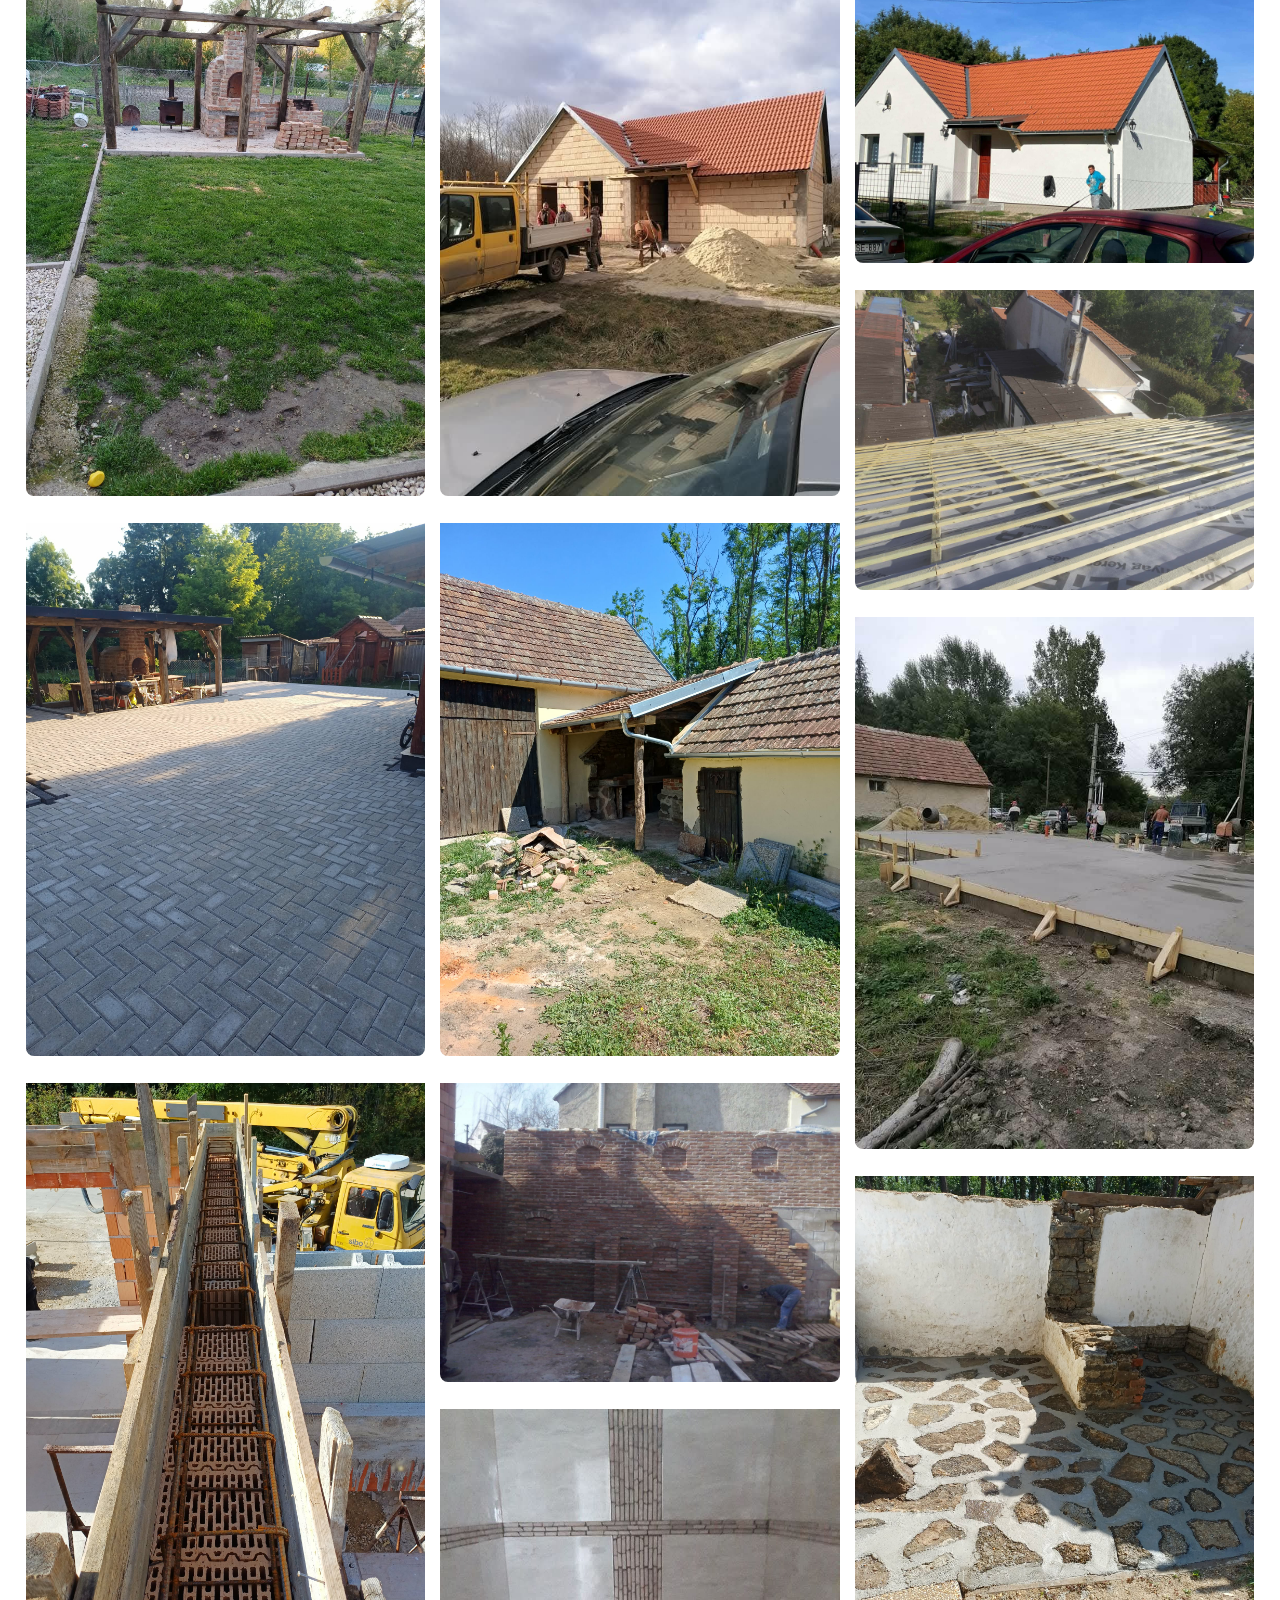
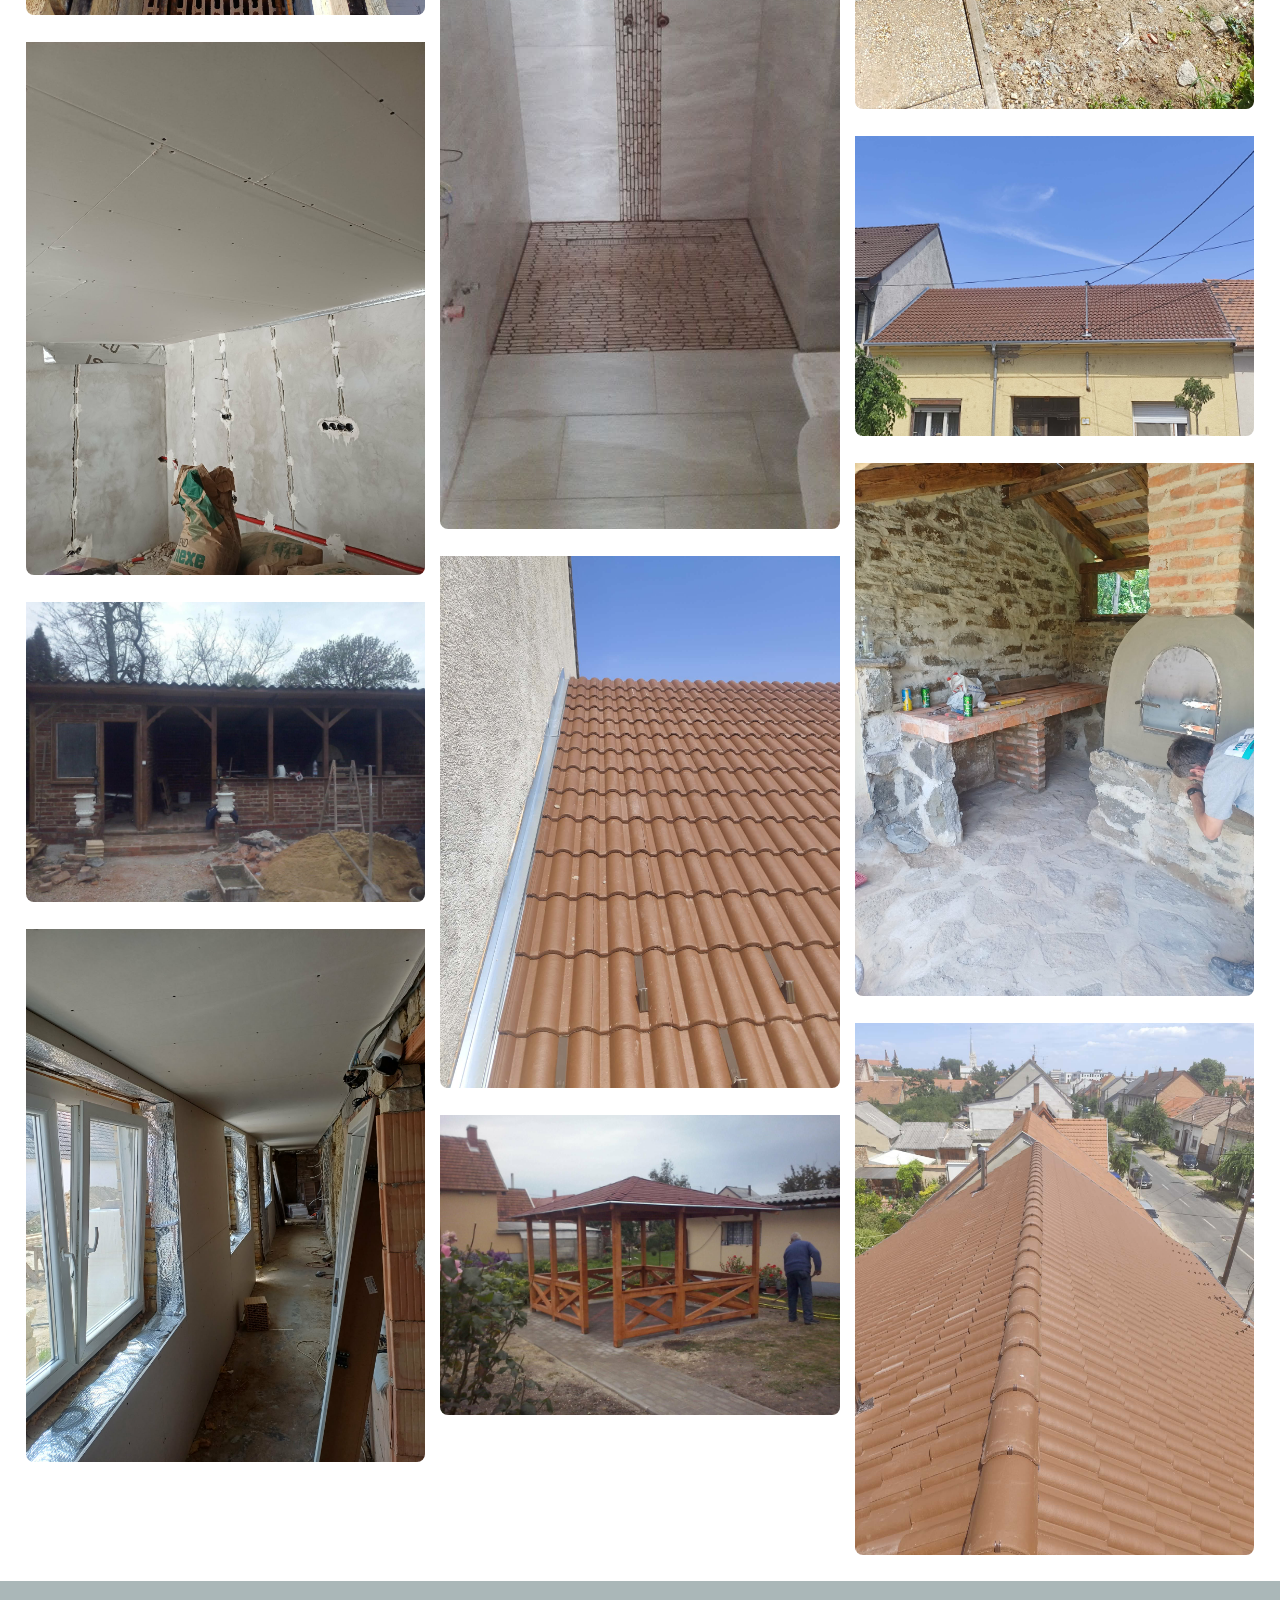
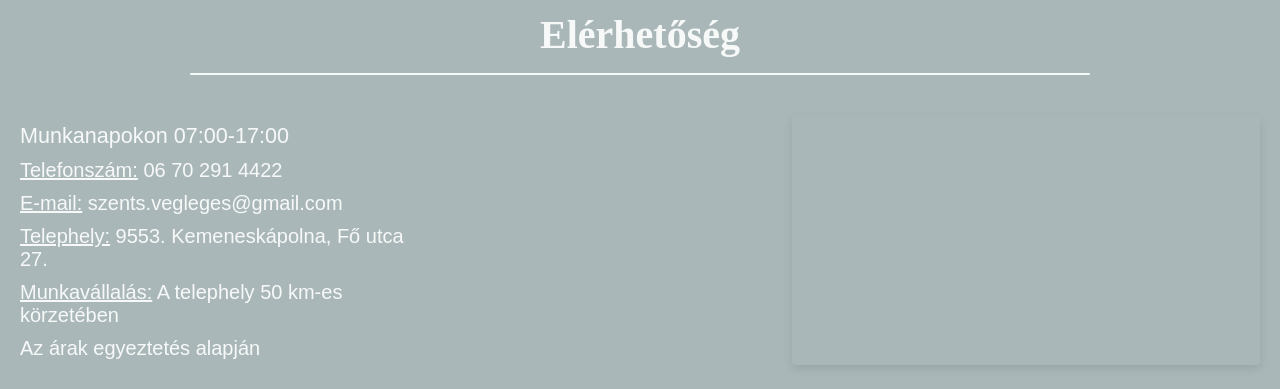
==== commit bc54ed07: "fixing#2" ====
--- a/index.html
+++ b/index.html
@@ -12,9 +12,9 @@
     <header id="fejlec">
         <nav>
             <ul id="navigacio">
-                <li><a href="#elso">Kik vagyunk</a></li>
-                <li><a href="#masodik">Mit vállalunk?</a></li>
-                <li><a href="#harmadik">Eddigi munkáink</a></li>
+                <li><a href="#elsoszakasz">Kik vagyunk</a></li>
+                <li><a href="#masodikszakasz">Mit vállalunk?</a></li>
+                <li><a href="#harmadikszakasz">Eddigi munkáink</a></li>
                 <li><a href="#elerhetoseg">Elérhetőség</a></li>
             </ul>
         </nav>
--- a/szents.css
+++ b/szents.css
@@ -28,6 +28,8 @@
     padding: 0;
     background-color: #AAB7B8;
     display: flex;
+    flex-wrap: wrap;
+    justify-content: center;
 }
 
 #navigacio li a
@@ -62,16 +64,18 @@
     background-position: center;
     background-repeat: no-repeat;
     
-    padding-left: 80px;
-    padding-top: 100px;
-    padding-bottom:80px;
+    padding: 60px 20px; 
+    display: flex;
+    flex-direction: column;
+    align-items: center;
 
 }
 
 #logo
 {
     padding-bottom: 20px;
-    width: 400px;
+    max-width: 400px;
+    height: auto;
     background-color: #AAB7B8;
     border-radius: 50%;
 }
@@ -80,7 +84,8 @@
 {
     margin-top: 40px;
     text-align: center;
-    width: 55%;
+    width: 90%;
+    max-width: 600px;
     border-radius: 30px;
     background-color: #AAB7B8;
     color: #F7F9F9;
